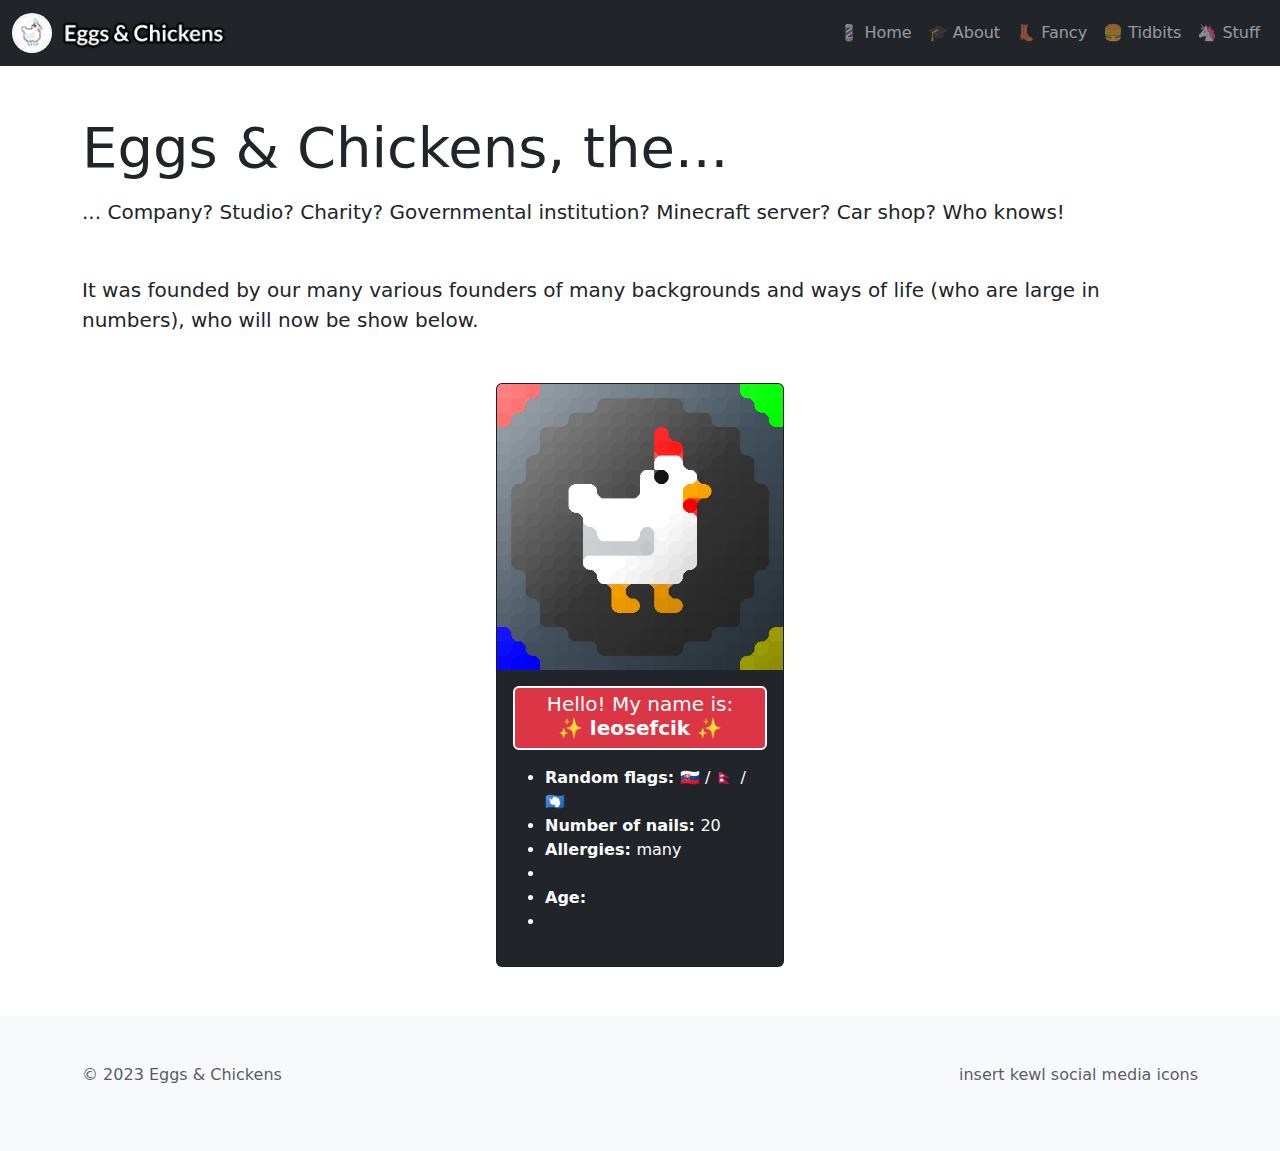
==== about/index.html @ f68e78ba "iraq oil stocks" ====
<!DOCTYPE html>
<html lang="en">
<head>
  <meta charset="utf-8">
  <meta name="viewport" content="width=device-width, initial-scale=1">
  <link href="https://cdn.jsdelivr.net/npm/bootstrap@5.3.2/dist/css/bootstrap.min.css" rel="stylesheet">
  
  <title>About | E&CH</title>
  <link rel="icon" type="image/png" href="/media/botlabs_c.png">
</head>
<body>

<script src="/navbar.js"></script>

<div class="container mt-5">
  <h1 class="display-4">Eggs & Chickens, the...</h1>
  <p class="lead mt-3">... Company? Studio? Charity? Governmental institution? Minecraft server? Car shop? Who knows!</p>
  <p class="mt-5 lead">It was founded by our <strong>many</strong> various founders of many backgrounds and ways of life (who are large in numbers), who will now be show below.</p>
</div>

<div class="card mt-5 float-center text-bg-dark mx-auto" style="width: 18rem;">
  <img src="/media/leosefcik.png" class="card-img-top" alt="...">
  <div class="card-body">
    <h5 class="card-title text-center bg-danger border border-2 border-white rounded pb-2 pt-1">Hello! My name is:<br><b>✨ leosefcik ✨</b></h5>
    <p class="card-text">
      <ul>
        <li><b>Random flags:  </b>🇸🇰 / 🇳🇵 / 🇦🇶</li>
        <li><b>Number of nails: </b>20</li>
        <li><b>Allergies: </b>many</li>
        <li><b></b></li>
        <li><b>Age:</b> </li>
        <li><b></b></li>
      </ul>
    </p>
  </div>
</div>

<script src="/footer.js"></script>

<script src="https://cdn.jsdelivr.net/npm/bootstrap@5.3.2/dist/js/bootstrap.bundle.min.js"></script>

</body>
</html>
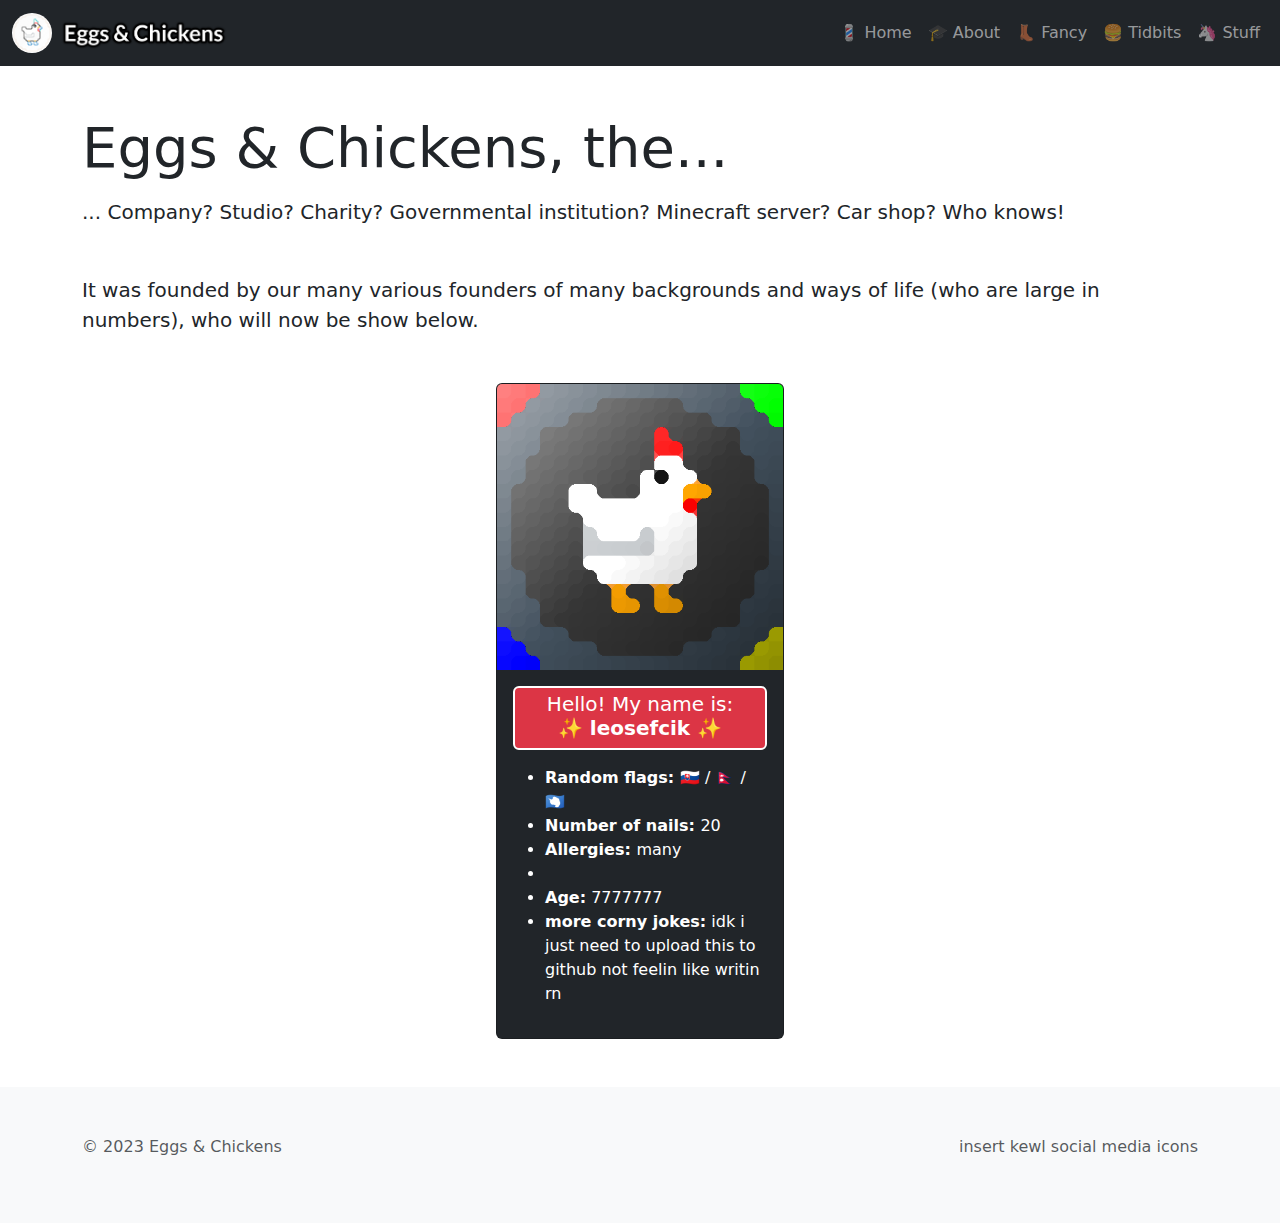
==== commit 30400373: "g" ====
--- a/about/index.html
+++ b/about/index.html
@@ -28,8 +28,8 @@
         <li><b>Number of nails: </b>20</li>
         <li><b>Allergies: </b>many</li>
         <li><b></b></li>
-        <li><b>Age:</b> </li>
-        <li><b></b></li>
+        <li><b>Age:</b> 7777777</li>
+        <li><b>more corny jokes:</b> idk i just need to upload this to github not feelin like writin rn</li>
       </ul>
     </p>
   </div>
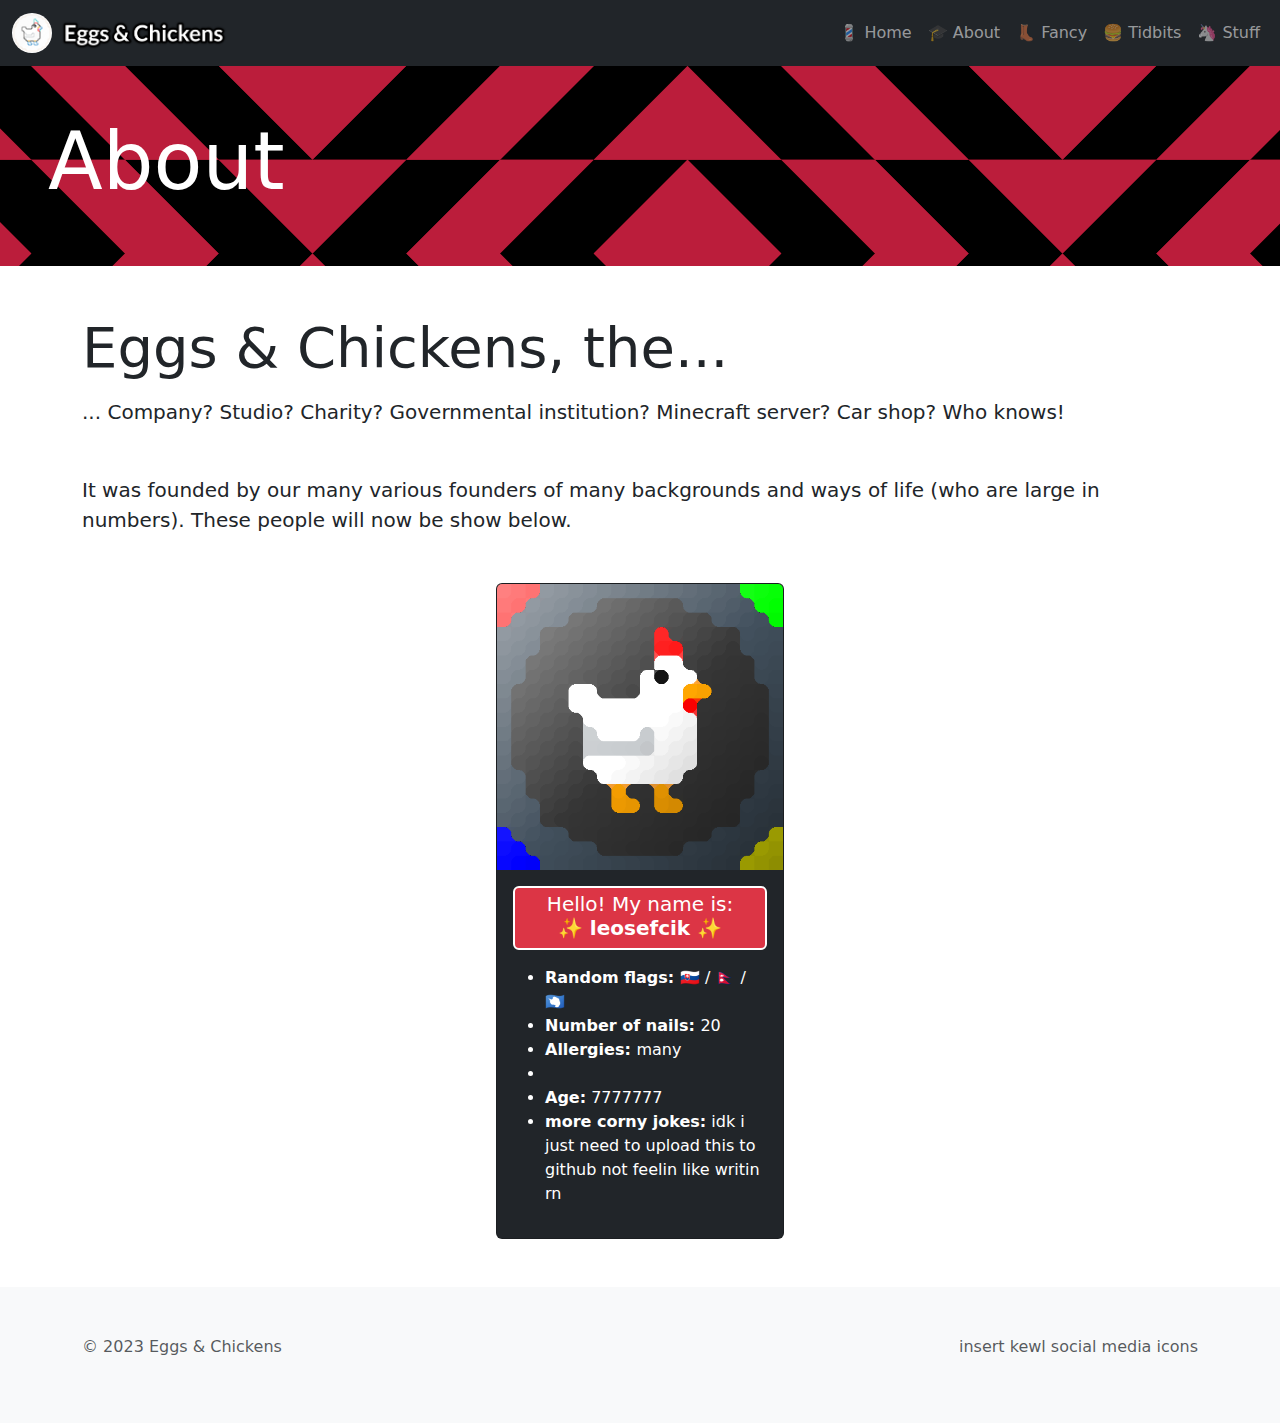
==== commit 8a5cfdc2: "gdfs" ====
--- a/about/index.html
+++ b/about/index.html
@@ -12,10 +12,14 @@
 
 <script src="/navbar.js"></script>
 
+<div class="container-fluid bg-image p-5 text-white" style="background-image: url('/media/title_splash.png'); width: 100vw;">
+<h1 class="display-1 align-middle"><b>About</b></h1>
+</div>
+
 <div class="container mt-5">
   <h1 class="display-4">Eggs & Chickens, the...</h1>
   <p class="lead mt-3">... Company? Studio? Charity? Governmental institution? Minecraft server? Car shop? Who knows!</p>
-  <p class="mt-5 lead">It was founded by our <strong>many</strong> various founders of many backgrounds and ways of life (who are large in numbers), who will now be show below.</p>
+  <p class="mt-5 lead">It was founded by our <strong>many</strong> various founders of many backgrounds and ways of life (who are large in numbers). These people will now be show below.</p>
 </div>
 
 <div class="card mt-5 float-center text-bg-dark mx-auto" style="width: 18rem;">
